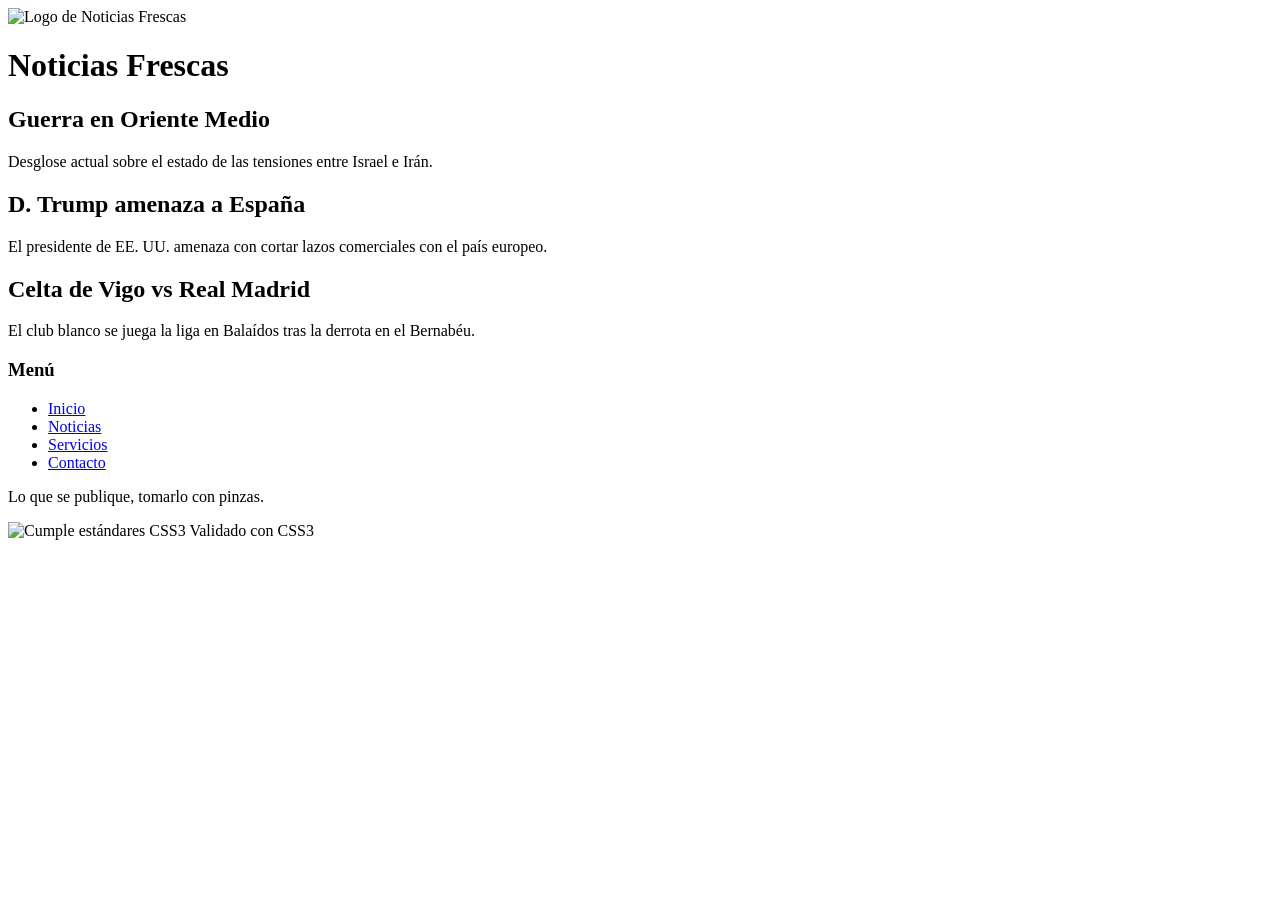
==== index.html @ 9fb2d456 "Add files via upload" ====
<!DOCTYPE html>
<html lang="es">

<head>
    <meta charset="UTF-8">
    <meta name="viewport" content="width=device-width, initial-scale=1.0">
    <title>Mi Página Web</title>

    <!-- Verificación del sitio -->
    <meta name="google-site-verification" content="CODIGO_DE_VERIFICACION">

    <!-- Conexión con la hoja de estilos -->
    <link rel="stylesheet" href="css/estilos.css">

    <!-- Script JavaScript -->
    <script src="js/script.js" defer></script>
</head>

<body>

<!-- Encabezado con logo -->
<header>
    <!-- Contenedor vertical: logo arriba y hora debajo -->
    <div class="logo-hora-container">
        <img src="img/logo.png" alt="Logo de Noticias Frescas" class="logo">
        <div id="hora-actual" class="hora"></div>
    </div>

    <!-- Título de la página al lado derecho del logo -->
    <h1 class="titulo">Noticias Frescas</h1>
</header>
<!-- Contenedor principal con dos columnas -->
<div class="contenedor">

    <!-- Columna izquierda: artículos -->
    <main>

        <article>
            <h2>Guerra en Oriente Medio</h2>
            <p>Desglose actual sobre el estado de las tensiones entre Israel e Irán.</p>
        </article>

        <article>
            <h2>D. Trump amenaza a España</h2>
            <p>El presidente de EE. UU. amenaza con cortar lazos comerciales con el país europeo.</p>
        </article>

        <article>
            <h2>Celta de Vigo vs Real Madrid</h2>
            <p>El club blanco se juega la liga en Balaídos tras la derrota en el Bernabéu.</p>
        </article>

    </main>

    <!-- Columna derecha: menú -->
    <aside>
        <nav>
            <h3>Menú</h3>
            <ul>
                <li><a href="#">Inicio</a></li>
                <li><a href="#">Noticias</a></li>
                <li><a href="#">Servicios</a></li>
                <li><a href="#">Contacto</a></li>
            </ul>
        </nav>
    </aside>

</div>

<!-- Pie de página -->
<footer>
    <p>Lo que se publique, tomarlo con pinzas.</p>
    <div class="estandares">
        <img src="img/css3-logo.png" alt="Cumple estándares CSS3" class="css3-logo">
        <span>Validado con CSS3</span>
    </div>
</footer>

</body>
</html>
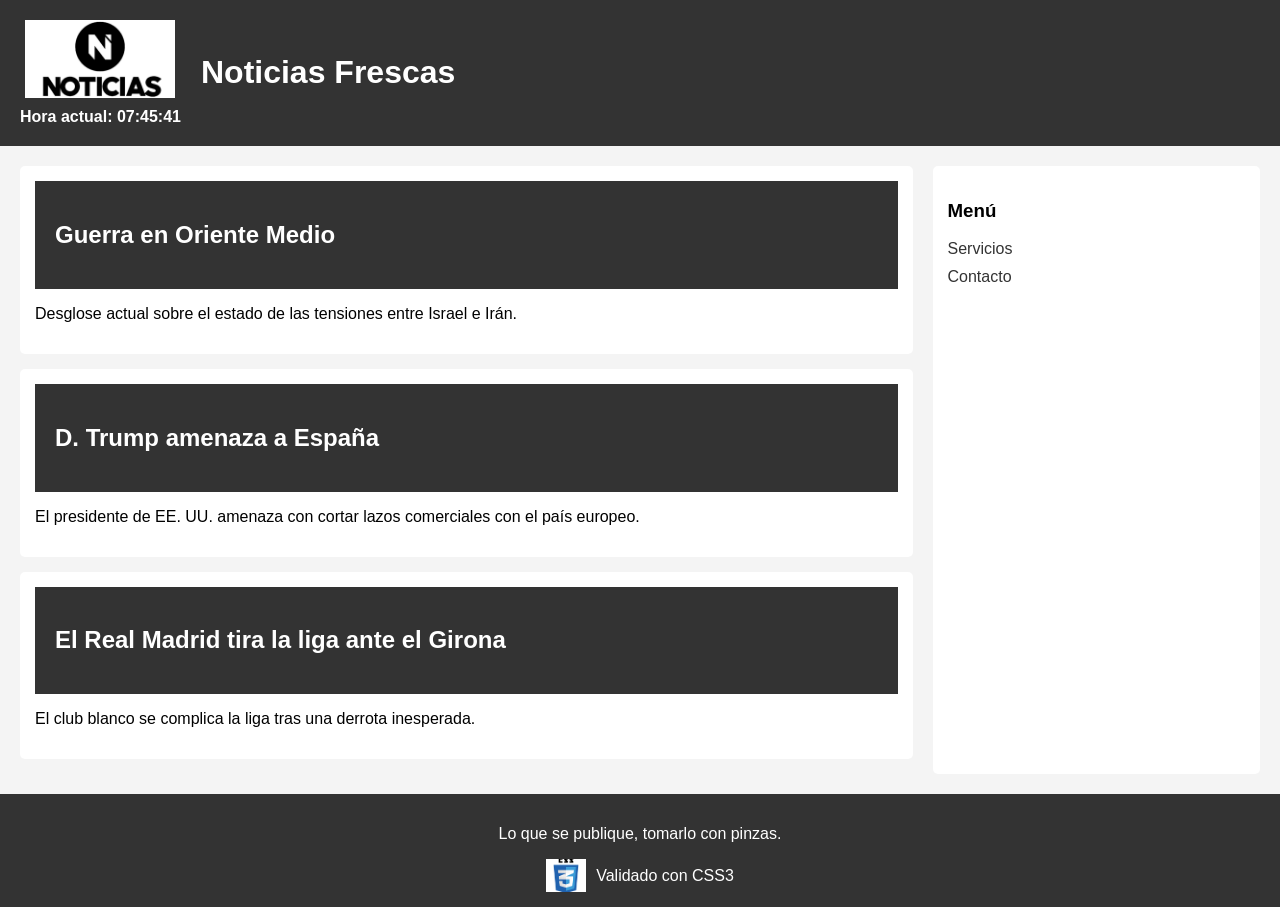
==== commit e8505de6: "Add files via upload" ====
--- a/index.html
+++ b/index.html
@@ -4,74 +4,117 @@
 <head>
     <meta charset="UTF-8">
     <meta name="viewport" content="width=device-width, initial-scale=1.0">
-    <title>Mi Página Web</title>
+
+    <!-- SEO mejorado -->
+    <meta name="description" content="Noticias frescas sobre actualidad, deportes y política en tiempo real.">
+
+    <title>Noticias Frescas | Última hora en política, deportes y actualidad</title>
 
     <!-- Verificación del sitio -->
     <meta name="google-site-verification" content="CODIGO_DE_VERIFICACION">
 
-    <!-- Conexión con la hoja de estilos -->
+    <!-- Favicon -->
+    <link rel="icon" href="img/favicon.ico" type="image/x-icon">
+
+    <!-- Estilos -->
     <link rel="stylesheet" href="css/estilos.css">
 
-    <!-- Script JavaScript -->
+    <!-- Scroll suave + hover artículos -->
+    <style>
+        html {
+            scroll-behavior: smooth;
+        }
+
+        .articulo-link {
+            text-decoration: none;
+            color: inherit;
+            display: block;
+        }
+
+        .articulo-link article {
+            transition: transform 0.2s, box-shadow 0.2s;
+            cursor: pointer;
+        }
+
+        .articulo-link article:hover {
+            transform: scale(1.02);
+            box-shadow: 0 4px 10px rgba(0,0,0,0.2);
+        }
+    </style>
+
+    <!-- Script -->
     <script src="js/script.js" defer></script>
 </head>
 
 <body>
 
-<!-- Encabezado con logo -->
+<!-- Encabezado -->
 <header>
-    <!-- Contenedor vertical: logo arriba y hora debajo -->
     <div class="logo-hora-container">
-        <img src="img/logo.png" alt="Logo de Noticias Frescas" class="logo">
-        <div id="hora-actual" class="hora"></div>
+        <img src="img/logo.png" alt="Logo del sitio Noticias Frescas" class="logo" loading="lazy">
+        <time id="hora-actual" class="hora"></time>
     </div>
 
-    <!-- Título de la página al lado derecho del logo -->
     <h1 class="titulo">Noticias Frescas</h1>
 </header>
-<!-- Contenedor principal con dos columnas -->
-<div class="contenedor">
 
-    <!-- Columna izquierda: artículos -->
+<!-- Contenedor principal -->
+<section class="contenedor">
+
     <main>
 
-        <article>
-            <h2>Guerra en Oriente Medio</h2>
-            <p>Desglose actual sobre el estado de las tensiones entre Israel e Irán.</p>
-        </article>
+        <!-- NOTICIA 1 -->
+        <a href="guerra-oriente.html" class="articulo-link">
+            <article>
+                <header>
+                    <h2>Guerra en Oriente Medio</h2>
+                </header>
+                <p>Desglose actual sobre el estado de las tensiones entre Israel e Irán.</p>
+            </article>
+        </a>
 
-        <article>
-            <h2>D. Trump amenaza a España</h2>
-            <p>El presidente de EE. UU. amenaza con cortar lazos comerciales con el país europeo.</p>
-        </article>
+        <!-- NOTICIA 2 -->
+        <a href="trump-espana.html" class="articulo-link">
+            <article>
+                <header>
+                    <h2>D. Trump amenaza a España</h2>
+                </header>
+                <p>El presidente de EE. UU. amenaza con cortar lazos comerciales con el país europeo.</p>
+            </article>
+        </a>
 
-        <article>
-            <h2>Celta de Vigo vs Real Madrid</h2>
-            <p>El club blanco se juega la liga en Balaídos tras la derrota en el Bernabéu.</p>
-        </article>
+        <!-- NOTICIA 3 -->
+        <a href="real-madrid-girona.html" class="articulo-link">
+            <article>
+                <header>
+                    <h2>El Real Madrid tira la liga ante el Girona</h2>
+                </header>
+                <p>El club blanco se complica la liga tras una derrota inesperada.</p>
+            </article>
+        </a>
 
     </main>
 
-    <!-- Columna derecha: menú -->
+    <!-- MENÚ LATERAL CORREGIDO (con enlaces útiles) -->
     <aside>
-        <nav>
+        <nav aria-label="Menú principal">
             <h3>Menú</h3>
             <ul>
-                <li><a href="#">Inicio</a></li>
-                <li><a href="#">Noticias</a></li>
+          
                 <li><a href="#">Servicios</a></li>
                 <li><a href="#">Contacto</a></li>
             </ul>
         </nav>
     </aside>
 
-</div>
+</section>
 
-<!-- Pie de página -->
+<!-- PIE DE PÁGINA -->
 <footer>
     <p>Lo que se publique, tomarlo con pinzas.</p>
+
     <div class="estandares">
-        <img src="img/css3-logo.png" alt="Cumple estándares CSS3" class="css3-logo">
+        <img src="img/css3-logo.png" alt="Logo de validación CSS3" class="css3-logo" loading="lazy">
         <span>Validado con CSS3</span>
     </div>
 </footer>
--- a/css/estilos.css
+++ b/css/estilos.css
@@ -0,0 +1,108 @@
+body {
+    font-family: Arial, sans-serif;
+    margin: 0;
+    background-color: #f4f4f4;
+}
+
+/* Header */
+header {
+    background-color: #333;
+    color: white;
+    padding: 20px;
+    display: flex;
+    align-items: flex-start; /* Alinea logo+hora y título horizontalmente */
+    gap: 20px; /* Espacio entre logo+hora y título */
+}
+
+/* Contenedor vertical del logo y la hora */
+.logo-hora-container {
+    display: flex;
+    flex-direction: column; /* Logo arriba, hora debajo */
+    align-items: center;    /* Centrado de la hora debajo del logo */
+}
+
+/* Logo */
+.logo {
+    width: 150px;
+}
+
+/* Hora debajo del logo */
+.hora {
+    font-weight: bold;
+    font-size: 16px;
+    margin-top: 10px;
+    color: #ffffff;
+}
+
+/* Título al lado del logo */
+.titulo {
+    margin: 0;
+    align-self: center; /* Centra verticalmente respecto al logo */
+}
+
+/* Contenedor principal con columnas */
+.contenedor {
+    display: flex;
+    padding: 20px;
+}
+
+/* Columna izquierda: artículos */
+main {
+    flex: 3;
+}
+
+article {
+    background: white;
+    padding: 15px;
+    margin-bottom: 15px;
+    border-radius: 5px;
+}
+
+/* Columna derecha: menú lateral */
+aside {
+    flex: 1;
+    margin-left: 20px;
+    background: white;
+    padding: 15px;
+    border-radius: 5px;
+}
+
+nav ul {
+    list-style: none;
+    padding: 0;
+}
+
+nav ul li {
+    margin-bottom: 10px;
+}
+
+nav a {
+    text-decoration: none;
+    color: #333;
+}
+
+nav a:hover {
+    text-decoration: underline;
+}
+
+/* Pie de página */
+footer {
+    background-color: #333;
+    color: white;
+    text-align: center;
+    padding: 15px;
+}
+
+/* Logotipo de cumplimiento CSS3 */
+.estandares {
+    margin-top: 10px;
+    display: flex;
+    align-items: center;
+    justify-content: center;
+    gap: 10px;
+}
+
+.css3-logo {
+    width: 40px;
+    height: auto;
+}
